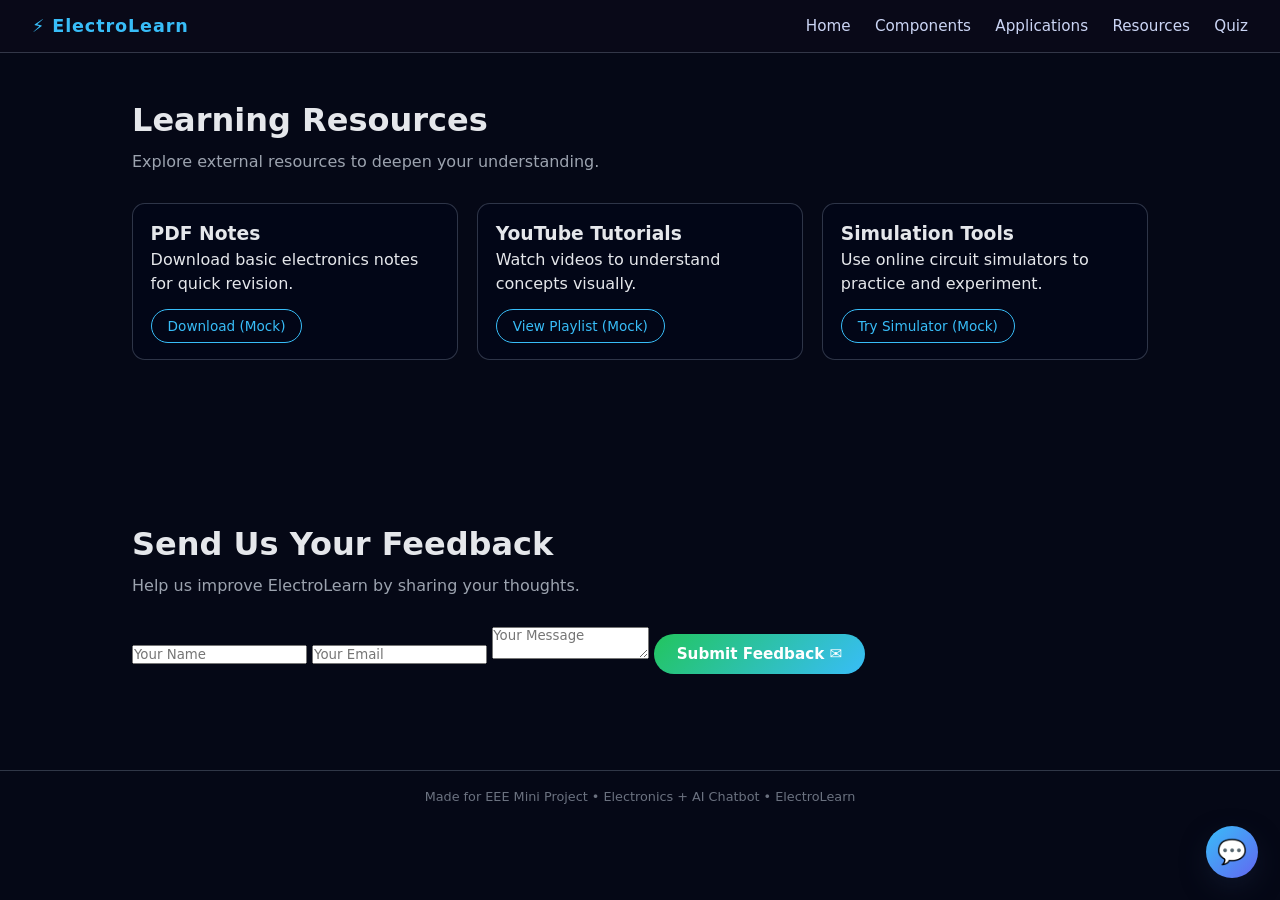
==== resources.html @ ba8880dd "eee" ====
<!DOCTYPE html>
<html lang="en">
<head>
  <meta charset="UTF-8" />
  <title>ElectroLearn – Resources</title>
  <meta name="viewport" content="width=device-width, initial-scale=1.0" />
  <link rel="stylesheet" href="styles.css" />
</head>
<body>
  <!-- NAVBAR -->
  <header class="navbar">
    <div class="logo">⚡ ElectroLearn</div>
    <nav>
      <a href="index.html" class="nav-link">Home</a>
      <a href="components.html" class="nav-link">Components</a>
      <a href="applications.html" class="nav-link">Applications</a>
      <a href="resources.html" class="nav-link active">Resources</a>
      <a href="quiz.html" class="nav-link">Quiz</a>
    </nav>
  </header>

  <!-- RESOURCES -->
  <section class="section fade-in-up">
    <h2>Learning Resources</h2>
    <p class="section-subtitle">
      Explore external resources to deepen your understanding.
    </p>

    <div class="resources-grid">
      <div class="resource-card fade-in-up fade-delay-1">
        <h3>PDF Notes</h3>
        <p>Download basic electronics notes for quick revision.</p>
        <button class="secondary-btn">Download (Mock)</button>
      </div>
      <div class="resource-card fade-in-up fade-delay-2">
        <h3>YouTube Tutorials</h3>
        <p>Watch videos to understand concepts visually.</p>
        <button class="secondary-btn">View Playlist (Mock)</button>
      </div>
      <div class="resource-card fade-in-up fade-delay-3">
        <h3>Simulation Tools</h3>
        <p>Use online circuit simulators to practice and experiment.</p>
        <button class="secondary-btn">Try Simulator (Mock)</button>
      </div>
    </div>
  </section>

  <!-- FEEDBACK SECTION -->
  <section class="section fade-in-up">
    <h2>Send Us Your Feedback</h2>
    <p class="section-subtitle">
      Help us improve ElectroLearn by sharing your thoughts.
    </p>

    <div class="feedback-card">
      <input type="text" id="fbName" placeholder="Your Name" />
      <input type="email" id="fbEmail" placeholder="Your Email" />
      <textarea id="fbMessage" placeholder="Your Message"></textarea>

      <button class="primary-btn" onclick="submitFeedback()">
        Submit Feedback ✉️
      </button>

      <p id="fbStatus" class="feedback-status"></p>
    </div>
  </section>

  <footer class="footer">
    <p>Made for EEE Mini Project • Electronics + AI Chatbot • ElectroLearn</p>
  </footer>

  <!-- CHATBOT -->
  <div class="chatbot-toggle" id="chatbotToggle" onclick="toggleChatbot()">
    💬
  </div>
  <div class="chatbot-container" id="chatbotContainer">
    <div class="chatbot-header">
      <span>ElectroBot – Your Electronics Assistant</span>
      <button class="close-btn" onclick="toggleChatbot()">✕</button>
    </div>
    <div class="chatbot-body" id="chatbotBody"></div>
    <div class="chatbot-input-area">
      <input
        type="text"
        id="chatInput"
        placeholder="Ask me anything about electronics…"
        onkeydown="handleKeyPress(event)"
      />
      <button onclick="sendMessage()">Send</button>
    </div>
  </div>

  <script src="script.js"></script>
</body>
</html>
---- styles.css ----
/* ========== GLOBAL STYLES ========== */
* {
  box-sizing: border-box;
  margin: 0;
  padding: 0;
  font-family: system-ui, -apple-system, BlinkMacSystemFont, "Segoe UI", sans-serif;
}

body {
  background: #050816;
  color: #e5e7eb;
  line-height: 1.5;
}

/* Remove scroll jump due to fixed header */
html {
  scroll-behavior: smooth;
}

/* ========== NAVBAR ========== */
.navbar {
  position: fixed;
  top: 0;
  left: 0;
  right: 0;
  z-index: 50;
  display: flex;
  justify-content: space-between;
  align-items: center;
  padding: 0.8rem 2rem;
  background: rgba(10, 10, 25, 0.9);
  backdrop-filter: blur(10px);
  border-bottom: 1px solid rgba(148, 163, 184, 0.3);
}

.logo {
  font-weight: 700;
  font-size: 1.1rem;
  letter-spacing: 0.05em;
  color: #38bdf8;
}

.navbar nav a {
  margin-left: 1.2rem;
  text-decoration: none;
  color: #cbd5f5;
  font-size: 0.95rem;
  position: relative;
}

.navbar nav a::after {
  content: "";
  position: absolute;
  left: 0;
  bottom: -4px;
  width: 0%;
  height: 2px;
  background: #38bdf8;
  transition: width 0.2s ease;
}

.navbar nav a:hover::after {
  width: 100%;
}

/* ========== SECTIONS ========== */
.section {
  padding: 6rem 2rem 4rem;
  max-width: 1080px;
  margin: 0 auto;
}

.section h2 {
  font-size: 2rem;
  margin-bottom: 0.4rem;
}

.section-subtitle {
  color: #9ca3af;
  margin-bottom: 1.8rem;
}

/* Offset top padding because of fixed navbar */
#home {
  padding-top: 6rem;
}

/* ========== HERO ========== */
.hero {
  display: flex;
  justify-content: space-between;
  align-items: center;
  max-width: 1080px;
  margin: 0 auto;
  padding: 6.5rem 2rem 4rem;
  gap: 2rem;
}

.hero-content h1 {
  font-size: 2.4rem;
  margin-bottom: 0.8rem;
}

.hero-content p {
  color: #9ca3af;
  max-width: 500px;
  margin-bottom: 1.4rem;
}

.primary-btn {
  padding: 0.7rem 1.4rem;
  border-radius: 999px;
  border: none;
  background: linear-gradient(135deg, #22c55e, #38bdf8);
  color: white;
  cursor: pointer;
  font-weight: 600;
  font-size: 0.95rem;
}

.primary-btn:hover {
  opacity: 0.9;
}

/* HERO GRAPHIC */
.hero-graphic {
  position: relative;
  flex: 1;
  min-height: 200px;
  display: flex;
  align-items: center;
  justify-content: center;
}

.chip-card {
  background: radial-gradient(circle at top left, #1d2433, #020617);
  border-radius: 1rem;
  padding: 1.2rem 1.5rem;
  border: 1px solid rgba(148, 163, 184, 0.4);
  box-shadow: 0 20px 50px rgba(15, 23, 42, 0.8);
}

.chip-card h2 {
  font-size: 1.4rem;
  margin-bottom: 0.3rem;
}

.chip-card p {
  font-size: 1.1rem;
  margin-bottom: 0.3rem;
}

.chip-sub {
  font-size: 0.8rem;
  color: #9ca3af;
}

.pulse-circle {
  position: absolute;
  width: 220px;
  height: 220px;
  border-radius: 999px;
  border: 1px dashed rgba(56, 189, 248, 0.5);
  animation: pulse 4s infinite ease-in-out;
}

@keyframes pulse {
  0% {
    transform: scale(0.9);
    opacity: 0.5;
  }
  50% {
    transform: scale(1.05);
    opacity: 1;
  }
  100% {
    transform: scale(0.9);
    opacity: 0.5;
  }
}

/* ========== CARDS (Components) ========== */
.cards-grid {
  display: grid;
  grid-template-columns: repeat(auto-fit, minmax(240px, 1fr));
  gap: 1.4rem;
  margin-top: 1rem;
}

.card {
  background: #020617;
  border-radius: 0.8rem;
  padding: 1.1rem 1.2rem;
  border: 1px solid rgba(148, 163, 184, 0.3);
}

.card h3 {
  margin-bottom: 0.4rem;
}

.card p {
  color: #9ca3af;
  margin-bottom: 0.5rem;
}

.card ul {
  list-style: disc;
  padding-left: 1.2rem;
  color: #e5e7eb;
}

/* ========== APPLICATIONS ========== */
.alt-bg {
  background: #020617;
}

.apps-grid {
  display: grid;
  grid-template-columns: repeat(auto-fit, minmax(220px, 1fr));
  gap: 1.2rem;
  margin-top: 1rem;
}

.app-card {
  background: #050816;
  padding: 1rem 1.1rem;
  border-radius: 0.7rem;
  border: 1px solid rgba(148, 163, 184, 0.3);
}

/* ========== RESOURCES ========== */
.resources-grid {
  display: grid;
  grid-template-columns: repeat(auto-fit, minmax(240px, 1fr));
  gap: 1.2rem;
  margin-top: 1rem;
}

.resource-card {
  background: #020617;
  border-radius: 0.8rem;
  padding: 1rem 1.1rem;
  border: 1px solid rgba(148, 163, 184, 0.3);
}

.secondary-btn {
  margin-top: 0.8rem;
  padding: 0.5rem 1rem;
  border-radius: 999px;
  border: 1px solid #38bdf8;
  background: transparent;
  color: #38bdf8;
  cursor: pointer;
  font-size: 0.85rem;
}

.secondary-btn:hover {
  background: rgba(56, 189, 248, 0.1);
}

/* ========== FOOTER ========== */
.footer {
  text-align: center;
  padding: 1rem;
  font-size: 0.8rem;
  color: #6b7280;
  border-top: 1px solid rgba(148, 163, 184, 0.3);
  margin-top: 2rem;
}

/* ========== CHATBOT ========== */
.chatbot-toggle {
  position: fixed;
  bottom: 1.4rem;
  right: 1.4rem;
  width: 52px;
  height: 52px;
  border-radius: 999px;
  background: linear-gradient(135deg, #38bdf8, #6366f1);
  display: flex;
  align-items: center;
  justify-content: center;
  cursor: pointer;
  font-size: 1.5rem;
  color: white;
  box-shadow: 0 10px 25px rgba(15, 23, 42, 0.8);
  z-index: 60;
}

.chatbot-container {
  position: fixed;
  bottom: 5.5rem;
  right: 1.4rem;
  width: 320px;
  max-height: 420px;
  background: #020617;
  border-radius: 0.9rem;
  border: 1px solid rgba(148, 163, 184, 0.4);
  box-shadow: 0 18px 50px rgba(15, 23, 42, 0.9);
  display: none;
  flex-direction: column;
  overflow: hidden;
  z-index: 60;
}

.chatbot-header {
  background: linear-gradient(135deg, #38bdf8, #6366f1);
  padding: 0.7rem 0.9rem;
  display: flex;
  justify-content: space-between;
  align-items: center;
  color: white;
  font-size: 0.9rem;
  font-weight: 600;
}

.close-btn {
  border: none;
  background: transparent;
  color: white;
  cursor: pointer;
  font-size: 1rem;
}

.chatbot-body {
  padding: 0.6rem;
  flex: 1;
  overflow-y: auto;
  font-size: 0.85rem;
}

.chatbot-input-area {
  display: flex;
  border-top: 1px solid rgba(148, 163, 184, 0.5);
}

.chatbot-input-area input {
  flex: 1;
  padding: 0.45rem 0.6rem;
  border: none;
  outline: none;
  background: #020617;
  color: #e5e7eb;
  font-size: 0.85rem;
}

.chatbot-input-area button {
  border: none;
  padding: 0.45rem 0.7rem;
  background: #38bdf8;
  color: white;
  cursor: pointer;
  font-size: 0.85rem;
}

/* Messages */
.message {
  max-width: 80%;
  margin-bottom: 0.4rem;
  padding: 0.4rem 0.55rem;
  border-radius: 0.6rem;
}

.user-msg {
  margin-left: auto;
  background: #1d4ed8;
}

.bot-msg {
  margin-right: auto;
  background: #020617;
  border: 1px solid rgba(148, 163, 184, 0.5);
}

/* ========== RESPONSIVE ========== */
@media (max-width: 768px) {
  .hero {
    flex-direction: column;
    text-align: left;
  }

  .hero-graphic {
    order: -1;
  }

  .navbar {
    padding: 0.6rem 1rem;
  }

  .section {
    padding: 5rem 1rem 3rem;
  }

  .hero {
    padding: 5.5rem 1rem 3rem;
  }
}
/* ========== QUIZ ========== */
.quiz-card {
  background: #020617;
  border-radius: 0.9rem;
  padding: 1.2rem 1.3rem;
  border: 1px solid rgba(148, 163, 184, 0.4);
  margin-top: 1rem;
}

.quiz-question {
  font-size: 1rem;
  margin-bottom: 0.8rem;
}

.quiz-options {
  display: flex;
  flex-direction: column;
  gap: 0.5rem;
  margin-bottom: 0.8rem;
}

.quiz-option-btn {
  padding: 0.45rem 0.7rem;
  border-radius: 0.6rem;
  border: 1px solid rgba(148, 163, 184, 0.6);
  background: #050816;
  color: #e5e7eb;
  font-size: 0.9rem;
  text-align: left;
  cursor: pointer;
}

.quiz-option-btn:hover {
  background: rgba(56, 189, 248, 0.12);
  border-color: #38bdf8;
}

.quiz-bottom {
  display: flex;
  justify-content: space-between;
  font-size: 0.8rem;
  color: #9ca3af;
}

#quizResult h3 {
  margin-bottom: 0.3rem;
}

/* ========== ANIMATIONS ========== */
.fade-in-up {
  opacity: 0;
  transform: translateY(10px);
  animation: fadeUp 0.6s ease-out forwards;
}

.fade-delay-1 {
  animation-delay: 0.15s;
}

.fade-delay-2 {
  animation-delay: 0.3s;
}

.fade-delay-3 {
  animation-delay: 0.45s;
}

@keyframes fadeUp {
  to {
    opacity: 1;
    transform: translateY(0);
  }
}

/* hover animations for cards */
.card,
.app-card,
.resource-card,
.quiz-card,
.feedback-card {
  transition: transform 0.2s ease, box-shadow 0.2s ease, border-color 0.2s ease;
}

.card:hover,
.app-card:hover,
.resource-card:hover,
.quiz-card:hover,
.feedback-card:hover {
  transform: translateY(-4px);
  box-shadow: 0 14px 30px rgba(15, 23, 42, 0.7);
  border-color: #38bdf8;
}
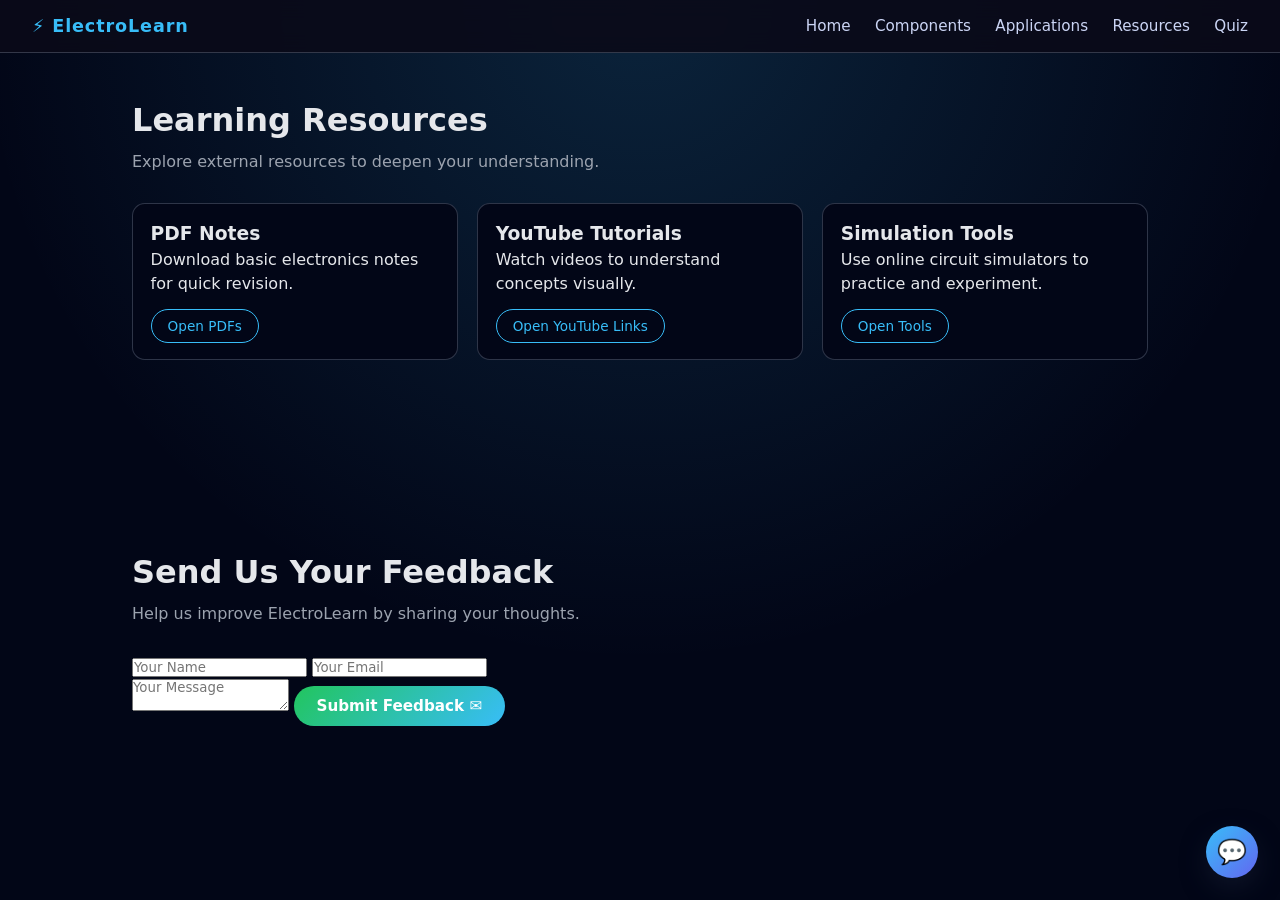
==== commit 4ad956fa: "i done frontend work" ====
--- a/resources.html
+++ b/resources.html
@@ -30,44 +30,51 @@
       <div class="resource-card fade-in-up fade-delay-1">
         <h3>PDF Notes</h3>
         <p>Download basic electronics notes for quick revision.</p>
-        <button class="secondary-btn">Download (Mock)</button>
+        <button class="secondary-btn" onclick="showResource('pdf')">
+          Open PDFs
+        </button>
       </div>
       <div class="resource-card fade-in-up fade-delay-2">
         <h3>YouTube Tutorials</h3>
         <p>Watch videos to understand concepts visually.</p>
-        <button class="secondary-btn">View Playlist (Mock)</button>
+        <button class="secondary-btn" onclick="showResource('yt')">
+          Open YouTube Links
+        </button>
       </div>
       <div class="resource-card fade-in-up fade-delay-3">
         <h3>Simulation Tools</h3>
         <p>Use online circuit simulators to practice and experiment.</p>
-        <button class="secondary-btn">Try Simulator (Mock)</button>
+        <button class="secondary-btn" onclick="showResource('tools')">
+          Open Tools
+        </button>
       </div>
     </div>
+
+    <!-- Dynamic resource details box -->
+    <div id="resourceDetails" class="resource-details hidden"></div>
   </section>
 
-  <!-- FEEDBACK SECTION -->
   <section class="section fade-in-up">
-    <h2>Send Us Your Feedback</h2>
-    <p class="section-subtitle">
-      Help us improve ElectroLearn by sharing your thoughts.
-    </p>
+  <h2>Send Us Your Feedback</h2>
+  <p class="section-subtitle">
+    Help us improve ElectroLearn by sharing your thoughts.
+  </p>
 
-    <div class="feedback-card">
+  <div class="feedback-card">
+    <div class="feedback-row">
       <input type="text" id="fbName" placeholder="Your Name" />
       <input type="email" id="fbEmail" placeholder="Your Email" />
-      <textarea id="fbMessage" placeholder="Your Message"></textarea>
+    </div>
 
-      <button class="primary-btn" onclick="submitFeedback()">
-        Submit Feedback ✉️
-      </button>
+    <textarea id="fbMessage" placeholder="Your Message"></textarea>
 
-      <p id="fbStatus" class="feedback-status"></p>
-    </div>
-  </section>
+    <button class="primary-btn" onclick="submitFeedback()">
+      Submit Feedback ✉️
+    </button>
 
-  <footer class="footer">
-    <p>Made for EEE Mini Project • Electronics + AI Chatbot • ElectroLearn</p>
-  </footer>
+    <p id="fbStatus" class="feedback-status"></p>
+  </div>
+</section>
 
   <!-- CHATBOT -->
   <div class="chatbot-toggle" id="chatbotToggle" onclick="toggleChatbot()">
@@ -87,7 +94,14 @@
         onkeydown="handleKeyPress(event)"
       />
       <button onclick="sendMessage()">Send</button>
+    <button class="secondary-btn" onclick="showResource('pdf')">Open PDFs</button>
+<button class="secondary-btn" onclick="showResource('yt')">Open YouTube Links</button>
+<button class="secondary-btn" onclick="showResource('tools')">Open Tools</button>
+
+<div id="resourceDetails" class="resource-details hidden"></div>
+
     </div>
+
   </div>
 
   <script src="script.js"></script>
--- a/styles.css
+++ b/styles.css
@@ -257,6 +257,69 @@
 .secondary-btn:hover {
   background: rgba(56, 189, 248, 0.1);
 }
+.resource-details {
+  margin-top: 1.6rem;
+  padding: 1.2rem 1.4rem;
+  background: #020617;
+  border-radius: 0.9rem;
+  border: 1px solid rgba(148, 163, 184, 0.4);
+  transition: all 0.3s ease;
+}
+
+.resource-details.hidden {
+  opacity: 0;
+  max-height: 0;
+  padding-top: 0;
+  padding-bottom: 0;
+  overflow: hidden;
+}
+
+.resource-details h3 {
+  margin-bottom: 0.5rem;
+}
+
+.resource-details ul {
+  list-style: none;
+  padding-left: 0;
+}
+
+.resource-details li {
+  padding: 0.3rem 0;
+}
+
+.resource-details a {
+  color: #38bdf8;
+  font-weight: 500;
+  text-decoration: none;
+}
+
+.resource-details a:hover {
+  text-decoration: underline;
+}
+.resource-item {
+  border-radius: 0.7rem;
+  padding: 0.55rem 0.75rem;
+  margin-bottom: 0.35rem;
+  background: #020617;
+  border: 1px solid rgba(148, 163, 184, 0.35);
+  transition: background 0.2s ease, border-color 0.2s ease, transform 0.15s ease;
+}
+
+.resource-item a {
+  display: block;
+  width: 100%;
+  color: #38bdf8;
+  font-weight: 500;
+  text-decoration: none;
+}
+
+.resource-item:hover {
+  background: rgba(56, 189, 248, 0.07);
+  border-color: #38bdf8;
+  transform: translateY(-1px);
+}
+
+
 
 /* ========== FOOTER ========== */
 .footer {
@@ -487,3 +550,209 @@
   box-shadow: 0 14px 30px rgba(15, 23, 42, 0.7);
   border-color: #38bdf8;
 }
+
+/* Dark circuit background for whole site */
+body {
+  background-color: #020617;
+  color: #e5e7eb;
+  background-image:
+    radial-gradient(circle at top, rgba(56, 189, 248, 0.16), transparent 60%),
+    url("assets/dark-circuit-bg.jpg"); /* put any circuit wallpaper here */
+  background-size: cover;
+  background-attachment: fixed;
+  background-repeat: no-repeat;
+}
+
+/* Page wrapper (if not already defined) */
+.page {
+  max-width: 1120px;
+  margin: 0 auto;
+  padding: 5rem 1.5rem 3rem;
+}
+
+/* Playground layout */
+.playground-layout {
+  display: grid;
+  grid-template-columns: 270px 1fr;
+  gap: 1.6rem;
+  margin-top: 1.4rem;
+}
+
+/* Palette */
+.palette {
+  background: rgba(15, 23, 42, 0.95);
+  border-radius: 0.9rem;
+  border: 1px solid rgba(148, 163, 184, 0.5);
+  padding: 1rem;
+  box-shadow: 0 16px 40px rgba(15, 23, 42, 0.8);
+}
+
+.palette h3 {
+  margin-bottom: 0.3rem;
+}
+
+.palette-hint {
+  font-size: 0.8rem;
+  color: #9ca3af;
+  margin-bottom: 0.8rem;
+}
+
+.palette-item {
+  display: flex;
+  justify-content: space-between;
+  align-items: center;
+  padding: 0.55rem 0.7rem;
+  border-radius: 0.7rem;
+  background: #020617;
+  border: 1px solid rgba(148, 163, 184, 0.4);
+  margin-bottom: 0.5rem;
+}
+
+.palette-item strong {
+  font-size: 0.9rem;
+}
+
+.palette-desc {
+  font-size: 0.75rem;
+  color: #9ca3af;
+}
+
+.palette-note {
+  font-size: 0.75rem;
+  color: #9ca3af;
+  display: block;
+  margin-top: 0.4rem;
+}
+
+.mini-btn {
+  padding: 0.3rem 0.7rem;
+  border-radius: 999px;
+  border: 1px solid #38bdf8;
+  background: transparent;
+  color: #38bdf8;
+  font-size: 0.8rem;
+  cursor: pointer;
+}
+
+/* Canvas */
+.canvas {
+  position: relative;
+  min-height: 360px;
+  background: rgba(15, 23, 42, 0.97);
+  border-radius: 1rem;
+  border: 1px solid rgba(148, 163, 184, 0.6);
+  overflow: hidden;
+  box-shadow: 0 20px 50px rgba(15, 23, 42, 0.9);
+}
+
+.canvas-bg {
+  position: absolute;
+  inset: 0;
+}
+
+.grid-overlay {
+  width: 100%;
+  height: 100%;
+  background-image: linear-gradient(
+      rgba(30, 64, 175, 0.2) 1px,
+      transparent 1px
+    ),
+    linear-gradient(
+      90deg,
+      rgba(30, 64, 175, 0.2) 1px,
+      transparent 1px
+    );
+  background-size: 26px 26px;
+  opacity: 0.5;
+}
+
+.canvas-label {
+  position: absolute;
+  bottom: 0.7rem;
+  left: 1rem;
+  font-size: 0.8rem;
+  color: #9ca3af;
+}
+
+/* Draggable circuit nodes */
+.circuit-node {
+  position: absolute;
+  padding: 0.45rem 0.75rem;
+  border-radius: 999px;
+  background: #020617;
+  border: 1px solid rgba(56, 189, 248, 0.8);
+  font-size: 0.8rem;
+  cursor: grab;
+  z-index: 2;
+  user-select: none;
+  box-shadow: 0 8px 20px rgba(15, 23, 42, 0.9);
+  transition: box-shadow 0.15s ease, transform 0.15s ease;
+}
+
+.circuit-node:active {
+  cursor: grabbing;
+  transform: scale(1.03);
+  box-shadow: 0 10px 24px rgba(15, 23, 42, 0.9);
+}
+
+/* Different colors per type (optional) */
+.circuit-node.battery { border-color: #22c55e; }
+.circuit-node.resistor { border-color: #f97316; }
+.circuit-node.led { border-color: #e11d48; }
+.circuit-node.switch { border-color: #a855f7; }
+
+/* Simple fade-up animation (if not already in file) */
+.fade-in-up {
+  opacity: 0;
+  transform: translateY(12px);
+  animation: fadeUp 0.6s ease-out forwards;
+}
+
+@keyframes fadeUp {
+  to {
+    opacity: 1;
+    transform: translateY(0);
+  }
+}
+
+/* Responsive */
+@media (max-width: 768px) {
+  .playground-layout {
+    grid-template-columns: 1fr;
+  }
+}
+/* Selected node (for connecting wires) */
+.circuit-node.selected {
+  box-shadow: 0 0 0 2px rgba(56, 189, 248, 0.9);
+}
+
+/* Wire between nodes */
+.wire {
+  position: absolute;
+  height: 2px;
+  background: linear-gradient(90deg, #38bdf8, #a855f7);
+  transform-origin: 0 50%;
+  opacity: 0.9;
+}
+
+/* LED ON effect */
+.circuit-node.led-on {
+  background: radial-gradient(circle at center, #f97316, #020617);
+  box-shadow: 0 0 10px rgba(249, 115, 22, 0.9);
+  animation: ledGlow 1s ease-in-out infinite alternate;
+}
+
+@keyframes ledGlow {
+  from {
+    box-shadow: 0 0 8px rgba(249, 115, 22, 0.7);
+  }
+  to {
+    box-shadow: 0 0 16px rgba(249, 115, 22, 1);
+  }
+}
+
+/* Switch ON effect */
+.circuit-node.switch-on {
+  background: radial-gradient(circle at center, #22c55e, #020617);
+  box-shadow: 0 0 10px rgba(34, 197, 94, 0.9);
+}
